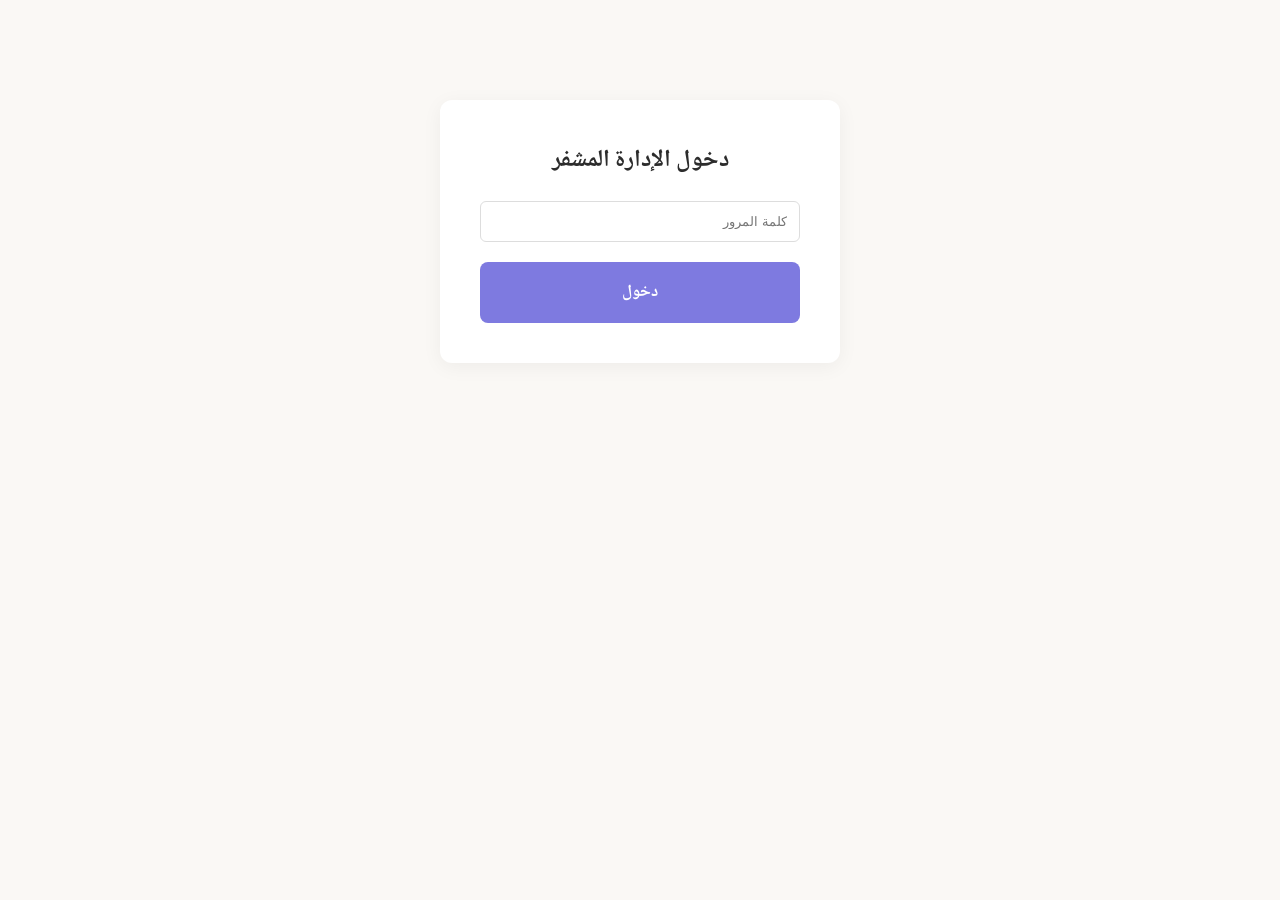
==== admin-portal.html @ 59342147 "Improve login error reporting" ====
<!DOCTYPE html>
<html lang="ar" dir="rtl">
<head>
  <meta charset="UTF-8">
  <meta name="viewport" content="width=device-width, initial-scale=1.0">
  <title>لوحة التحكم - Kiddo Boutique</title>
  <link rel="stylesheet" href="styles.css">
  <style>
    .admin-container { max-width: 1200px; margin: 40px auto; padding: 20px; background: #fff; border-radius: 12px; box-shadow: 0 4px 20px rgba(0,0,0,0.05); }
    .admin-header { display: flex; justify-content: space-between; align-items: center; margin-bottom: 20px; border-bottom: 1px solid #eae6e1; padding-bottom: 20px; }
    .admin-tabs { display: flex; gap: 10px; margin-bottom: 20px; }
    .admin-tab { padding: 10px 20px; background: #faf8f5; border: 1px solid #eae6e1; border-radius: 8px; cursor: pointer; font-weight: bold; }
    .admin-tab.active { background: #7E7AE0; color: white; border-color: #7E7AE0; }
    .admin-login { max-width: 400px; margin: 100px auto; text-align: center; padding: 40px; background: #fff; border-radius: 12px; box-shadow: 0 4px 20px rgba(0,0,0,0.05); }
    .admin-table { width: 100%; border-collapse: collapse; margin-top: 20px; }
    .admin-table th, .admin-table td { padding: 12px; text-align: right; border-bottom: 1px solid #eae6e1; }
    .admin-table th { background: #faf8f5; color: #2c2c2c; }
    .admin-btn { padding: 6px 12px; border-radius: 6px; border: none; cursor: pointer; font-family: inherit; font-size: 0.9rem; transition: opacity 0.2s; margin-left: 5px; margin-bottom: 5px; }
    .admin-btn:hover { opacity: 0.8; }
    .btn-danger { background: #ff4d4d; color: white; }
    .btn-warning { background: #f39c12; color: white; }
    .btn-success { background: #7E7AE0; color: white; }
    .btn-outline { background: transparent; border: 1px solid #7E7AE0; color: #7E7AE0; }
    
    .add-form { background: #faf8f5; padding: 20px; border-radius: 8px; margin-bottom: 30px; display: none; }
    .add-form.active { display: block; }
    .form-grid { display: grid; grid-template-columns: 1fr 1fr; gap: 15px; }
    .form-group { margin-bottom: 15px; }
    .form-group label { display: block; margin-bottom: 5px; font-weight: bold; }
    .form-group input, .form-group select, .form-group textarea { width: 100%; padding: 10px; border: 1px solid #ddd; border-radius: 6px; font-family: inherit; }
    .badge { padding: 4px 8px; border-radius: 12px; font-size: 0.8rem; }
    .badge-in { background: #e8f8f5; color: #1abc9c; }
    .badge-out { background: #fdedec; color: #e74c3c; }
    
    .view-section { display: none; }
    .view-section.active { display: block; }
    .stat-cards { display: grid; grid-template-columns: 1fr 1fr 1fr; gap: 20px; margin-bottom: 20px; }
    .stat-card { background: #faf8f5; padding: 20px; border-radius: 8px; text-align: center; border: 1px solid #eae6e1; }
    .stat-value { font-size: 2rem; font-weight: bold; color: #7E7AE0; margin-bottom: 5px; }
  </style>
</head>
<body style="background: #faf8f5;">

  <div id="login-screen" class="admin-login">
    <h2 style="margin-bottom: 20px;">دخول الإدارة المشفر</h2>
    <input type="password" id="admin-pwd" placeholder="كلمة المرور" style="width: 100%; padding: 12px; margin-bottom: 20px; border: 1px solid #ddd; border-radius: 6px;">
    <button onclick="login()" class="checkout-submit-btn">دخول</button>
  </div>

  <div id="dashboard-screen" class="admin-container" style="display: none;">
    <div class="admin-header">
      <h2>لوحة تحكم كيدو</h2>
      <div>
        <button onclick="refreshData()" class="admin-btn btn-outline">تحديث البيانات</button>
        <button onclick="logout()" class="admin-btn btn-danger">خروج</button>
      </div>
    </div>

    <div class="admin-tabs">
      <div class="admin-tab active" onclick="switchTab('products-view', this)">المنتجات</div>
      <div class="admin-tab" onclick="switchTab('orders-view', this)">الطلبات والمبيعات</div>
    </div>

    <!-- Products View -->
    <div id="products-view" class="view-section active">
      <div style="margin-bottom: 20px;">
        <button onclick="toggleAddForm()" class="admin-btn btn-success">+ إضافة منتج جديد</button>
      </div>

      <div id="add-form" class="add-form">
        <h3 style="margin-bottom: 15px;">إضافة منتج</h3>
        <form id="newProductForm" onsubmit="handleAdd(event)">
          <div class="form-grid">
            <div class="form-group"><label>اسم المنتج</label><input type="text" id="n-title" required></div>
            <div class="form-group">
              <label>القسم</label>
              <select id="n-cat" required>
                <option value="boys">ولادي</option>
                <option value="girls">بناتي</option>
                <option value="babies">رضع</option>
              </select>
            </div>
            <div class="form-group"><label>السعر (ج.م)</label><input type="text" id="n-price" placeholder="مثال: 150 أو 150,160,170" required></div>
            <div class="form-group"><label>المقاسات (مفصولة بفاصلة)</label><input type="text" id="n-sizes" placeholder="مثال: 2Y, 4Y, 6Y" required></div>
            <div class="form-group"><label>رابط الصورة الرئيسية</label><input type="url" id="n-image" required></div>
            <div class="form-group"><label>روابط صور إضافية (مفصولة بفاصلة)</label><input type="text" id="n-images"></div>
          </div>
          <div class="form-group"><label>الوصف</label><textarea id="n-desc" rows="3" required></textarea></div>
          <button type="submit" class="admin-btn btn-success" id="add-btn">حفظ المنتج</button>
        </form>
      </div>

      <div style="overflow-x: auto;">
        <table class="admin-table">
          <thead>
            <tr>
              <th>صورة</th><th>الاسم</th><th>القسم</th><th>السعر</th><th>الحالة</th><th>إجراءات</th>
            </tr>
          </thead>
          <tbody id="admin-table-body">
            <tr><td colspan="6" style="text-align:center;">جاري التحميل...</td></tr>
          </tbody>
        </table>
      </div>
    </div>

    <!-- Orders View -->
    <div id="orders-view" class="view-section">
      <div class="stat-cards">
        <div class="stat-card">
          <div class="stat-value" id="stat-orders">0</div>
          <div>إجمالي الطلبات</div>
        </div>
        <div class="stat-card">
          <div class="stat-value" id="stat-sales">0 ج.م</div>
          <div>إجمالي المبيعات المؤكدة</div>
        </div>
        <div class="stat-card">
          <div class="stat-value" id="stat-pending">0</div>
          <div>طلبات قيد الانتظار</div>
        </div>
      </div>
      
      <div style="margin-bottom: 20px;">
        <input type="text" id="order-search" placeholder="بحث باسم العميل أو رقم الهاتف..." onkeyup="filterOrders()" style="width: 100%; padding: 12px; border: 1px solid #ddd; border-radius: 8px; font-family: inherit;">
      </div>
      
      <div style="overflow-x: auto;">
        <table class="admin-table">
          <thead>
            <tr>
              <th>التاريخ</th><th>العميل</th><th>رقم الهاتف</th><th>الدفع</th><th>المنتجات</th><th>الإجمالي</th><th>حالة الطلب</th><th>إجراءات</th>
            </tr>
          </thead>
          <tbody id="orders-table-body">
            <tr><td colspan="8" style="text-align:center;">جاري التحميل...</td></tr>
          </tbody>
        </table>
      </div>
    </div>

  </div>

  <script src="api.js"></script>
  <script>
    var pwd = sessionStorage.getItem('admin_pwd');
    if (pwd) showDashboard();

    async function login() {
      var val = document.getElementById('admin-pwd').value;
      if (!val.trim()) return;
      var btn = document.querySelector('.admin-login button');
      var oldText = btn.textContent;
      btn.disabled = true; btn.textContent = 'جاري التحقق...';
      
      var res = await adminAction('get_orders', {}, val);
      if (res.success) {
        sessionStorage.setItem('admin_pwd', val); 
        pwd = val; 
        showDashboard(res.orders);
      } else {
        if (res.error === 'Unauthorized') {
          alert('كلمة المرور غير صحيحة!');
        } else {
          alert('حدث خطأ في الاتصال بقاعدة البيانات: ' + (res.error || 'غير معروف'));
        }
        btn.disabled = false; btn.textContent = oldText;
      }
    }

    function logout() { sessionStorage.removeItem('admin_pwd'); window.location.reload(); }
    function toggleAddForm() { document.getElementById('add-form').classList.toggle('active'); }
    
    function switchTab(viewId, el) {
      document.querySelectorAll('.view-section').forEach(function(s) { s.classList.remove('active'); });
      document.querySelectorAll('.admin-tab').forEach(function(t) { t.classList.remove('active'); });
      document.getElementById(viewId).classList.add('active');
      el.classList.add('active');
    }

    async function refreshData(initialOrders) {
      await Promise.all([
        loadTable(),
        loadOrders(initialOrders)
      ]);
    }

    async function showDashboard(initialOrders) {
      document.getElementById('login-screen').style.display = 'none';
      document.getElementById('dashboard-screen').style.display = 'block';
      refreshData(initialOrders);
    }

    async function loadTable() {
      var tbody = document.getElementById('admin-table-body');
      tbody.innerHTML = '<tr><td colspan="6" style="text-align:center;">جاري التحميل...</td></tr>';
      
      var products = await fetchProducts();
      tbody.innerHTML = '';
      if (products.length === 0) {
        tbody.innerHTML = '<tr><td colspan="6" style="text-align:center;">لا توجد منتجات.</td></tr>';
        return;
      }
      products.forEach(function(p) {
        var tr = document.createElement('tr');
        var isOut = p.status === 'out_of_stock';
        tr.innerHTML = 
          '<td><img src="' + p.image + '" style="width:40px; height:50px; object-fit:cover; border-radius:4px;"></td>' +
          '<td>' + p.title + '</td><td>' + p.category + '</td><td>' + p.price + '</td>' +
          '<td><span class="badge ' + (isOut ? 'badge-out' : 'badge-in') + '">' + (isOut ? 'نفذت الكمية' : 'متوفر') + '</span></td>' +
          '<td>' +
            '<button onclick="toggleStock(\'' + p.id + '\', ' + isOut + ')" class="admin-btn ' + (isOut ? 'btn-success' : 'btn-warning') + '">' + (isOut ? 'إعادة توفير' : 'إخفاء') + '</button>' +
            '<button onclick="deleteProd(\'' + p.id + '\')" class="admin-btn btn-danger">حذف</button>' +
          '</td>';
        tbody.appendChild(tr);
      });
    }

    async function loadOrders(cachedOrders) {
      var tbody = document.getElementById('orders-table-body');
      tbody.innerHTML = '<tr><td colspan="8" style="text-align:center;">جاري التحميل...</td></tr>';
      
      var rawOrders = cachedOrders;
      if (!rawOrders) {
        var res = await adminAction('get_orders', {}, pwd);
        if (!res.success) {
          if (res.error === 'Unauthorized') {
            alert('كلمة المرور غير صحيحة. يرجى تسجيل الدخول مرة أخرى.');
            logout();
            return;
          }
          tbody.innerHTML = '<tr><td colspan="8" style="text-align:center;color:red;padding:20px;">خطأ: ' + res.error + '</td></tr>';
          return;
        }
        rawOrders = res.orders || [];
      }
      tbody.innerHTML = '';
      if (rawOrders.length === 0) {
        tbody.innerHTML = '<tr><td colspan="8" style="text-align:center;">لا توجد طلبات بعد.</td></tr>';
        return;
      }

      var totalSales = 0;
      var pendingCount = 0;
      
      var ordersWithRow = rawOrders.map(function(o, idx) {
        return { rowIndex: idx + 2, item: o };
      });
      ordersWithRow.reverse();

      ordersWithRow.forEach(function(entry) {
        var o = entry.item;
        var rIndex = entry.rowIndex;

        var status = o[8] || 'Pending';
        if (status === 'Confirmed' || status === 'Paid') totalSales += Number(o[4]);
        if (status === 'Pending') pendingCount++;
        
        var badgeClass = status === 'Confirmed' ? 'badge-in' : (status === 'Cancelled' ? 'badge-out' : 'badge');
        if(status === 'Pending') badgeClass = 'badge';
        if(status === 'Paid') badgeClass = 'badge-in';
        if(status === 'Failed') badgeClass = 'badge-out';

        var rawPay = String(o[5] || '');
        var paymentMethod = '💵 نقداً عند الاستلام';
        if (rawPay.indexOf('paymob') !== -1) {
          paymentMethod = '<span style="color:#2980b9; font-weight:bold;">💳 Paymob (بطاقة بنكية)</span>';
        } else if (rawPay.indexOf('instapay') !== -1) {
          var senderPart = rawPay.replace('instapay', '').replace(/[()]/g, '').trim();
          paymentMethod = '<span style="color:#8e44ad; font-weight:bold;">⚡ إنستاباي (InstaPay)</span>' + (senderPart ? ('<br><small style="color:#555;">(المحُوِّل: ' + senderPart + ')</small>') : '');
        } else if (rawPay === 'cod') {
          paymentMethod = '💵 نقداً عند الاستلام';
        } else {
          paymentMethod = rawPay;
        }

        var phoneStr = String(o[2] || '').trim();
        if (phoneStr && !phoneStr.startsWith('0') && !phoneStr.startsWith('+')) {
          phoneStr = '0' + phoneStr;
        }

        var addressHTML = String(o[3]).replace(/(https?:\/\/[^\s]+)/g, '<a href="$1" target="_blank" style="color:#7E7AE0; text-decoration:underline; font-weight:bold;">فتح الموقع على الخريطة</a>').replace(/\n/g, '<br>');

        var tr = document.createElement('tr');
        tr.innerHTML = 
          '<td>' + new Date(o[0]).toLocaleDateString('ar-EG', { month:'short', day:'numeric', hour:'2-digit', minute:'2-digit' }) + '</td>' +
          '<td><strong>' + o[1] + '</strong><br><small>' + addressHTML + '</small></td>' +
          '<td dir="ltr" style="font-weight:600;">' + phoneStr + '</td>' +
          '<td>' + paymentMethod + '</td>' +
          '<td><pre style="font-family:inherit; margin:0; font-size:0.85rem; white-space:pre-wrap;">' + o[6] + '</pre></td>' +
          '<td><strong>' + o[4] + ' ج.م</strong></td>' +
          '<td><span class="badge ' + badgeClass + '">' + status + '</span></td>' +
          '<td>' +
            '<button onclick="updateOrder(' + rIndex + ', \'Confirmed\')" class="admin-btn btn-success">تأكيد</button>' +
            '<button onclick="updateOrder(' + rIndex + ', \'Cancelled\')" class="admin-btn btn-warning">إلغاء</button>' +
            '<button onclick="deleteOrder(' + rIndex + ')" class="admin-btn btn-danger">حذف</button>' +
          '</td>';
        tbody.appendChild(tr);
      });
      
      document.getElementById('stat-orders').textContent = rawOrders.length;
      document.getElementById('stat-sales').textContent = totalSales + ' ج.م';
      document.getElementById('stat-pending').textContent = pendingCount;
    }

    async function handleAdd(e) {
      e.preventDefault();
      var btn = document.getElementById('add-btn');
      btn.disabled = true; btn.textContent = 'جاري الحفظ...';

      var newProd = {
        title: document.getElementById('n-title').value,
        category: document.getElementById('n-cat').value,
        price: document.getElementById('n-price').value,
        sizes: document.getElementById('n-sizes').value,
        image: document.getElementById('n-image').value,
        images: document.getElementById('n-images').value,
        description: document.getElementById('n-desc').value,
      };

      var res = await adminAction('add_product', newProd, pwd);
      if (res.success) {
        document.getElementById('newProductForm').reset();
        toggleAddForm(); loadTable();
      } else {
        alert('خطأ: ' + (res.error || 'تأكد من صحة كلمة المرور'));
        if (res.error === 'Unauthorized') logout();
      }
      btn.disabled = false; btn.textContent = 'حفظ المنتج';
    }

    async function toggleStock(id, currentlyOut) {
      if(!confirm('هل أنت متأكد من تغيير حالة المنتج؟')) return;
      var newStatus = currentlyOut ? 'in_stock' : 'out_of_stock';
      var res = await adminAction('toggle_stock', { id: id, status: newStatus }, pwd);
      if (res.success) {
        await loadTable();
      } else {
        alert('خطأ: ' + (res.error === 'Unauthorized' ? 'كلمة المرور غير صحيحة. يرجى تسجيل الخروج وكتابة كلمة المرور مجدداً.' : (res.error || 'حدث خطأ')));
        if (res.error === 'Unauthorized') logout();
      }
    }

    async function deleteProd(id) {
      if(!confirm('هل أنت متأكد من حذف المنتج نهائياً؟')) return;
      var res = await adminAction('delete_product', { id: id }, pwd);
      if (res.success) { loadTable(); } else { alert('خطأ: ' + (res.error || 'غير مصرح')); }
    }
    
    async function updateOrder(rowIndex, newStatus) {
      if(!confirm('هل أنت متأكد من تغيير حالة الطلب إلى ' + newStatus + '؟')) return;
      var res = await adminAction('update_order', { rowIndex: rowIndex, status: newStatus }, pwd);
      if (res.success) { loadOrders(); } else { alert('خطأ: ' + (res.error || 'غير مصرح')); }
    }

    async function deleteOrder(rowIndex) {
      if(!confirm('هل أنت متأكد من حذف الطلب نهائياً؟')) return;
      var res = await adminAction('delete_order', { rowIndex: rowIndex }, pwd);
      if (res.success) { loadOrders(); } else { alert('خطأ: ' + (res.error || 'غير مصرح')); }
    }

    function filterOrders() {
      var filter = document.getElementById('order-search').value.toLowerCase();
      var rows = document.getElementById('orders-table-body').getElementsByTagName('tr');
      for (var i = 0; i < rows.length; i++) {
        var nameCol = rows[i].getElementsByTagName('td')[1];
        var phoneCol = rows[i].getElementsByTagName('td')[2];
        if (nameCol || phoneCol) {
          var textValue = (nameCol.textContent || nameCol.innerText) + " " + (phoneCol.textContent || phoneCol.innerText);
          if (textValue.toLowerCase().indexOf(filter) > -1) {
            rows[i].style.display = "";
          } else {
            rows[i].style.display = "none";
          }
        }
      }
    }
  </script>
</body>
</html>
---- styles.css ----
@import url('https://fonts.googleapis.com/css2?family=Noto+Kufi+Arabic:wght@400;500;600;700;800&family=Noto+Naskh+Arabic:wght@400;500;600;700&display=swap');

* {
  margin: 0;
  padding: 0;
  box-sizing: border-box;
}

html {
  scroll-behavior: smooth;
  overflow-x: hidden;
}

body {
  font-family: 'Noto Naskh Arabic', serif;
  background: #faf8f5;
  color: #2c2c2c;
  direction: rtl;
  -webkit-font-smoothing: antialiased;
  overflow-x: hidden;
}

a {
  color: inherit;
  text-decoration: none;
}

img {
  display: block;
  width: 100%;
}

.wrap {
  max-width: 1100px;
  margin: 0 auto;
  padding: 0 24px;
}

nav {
  padding: 20px 0;
  border-bottom: 1px solid #eae6e1;
  position: sticky;
  top: 0;
  background: rgba(250, 248, 245, 0.92);
  backdrop-filter: blur(12px);
  -webkit-backdrop-filter: blur(12px);
  z-index: 100;
}

nav .wrap {
  display: flex;
  align-items: center;
  justify-content: space-between;
}

.logo {
  font-family: 'Noto Kufi Arabic', sans-serif;
  font-size: 1.3rem;
  font-weight: 800;
}

.nav-right {
  display: flex;
  align-items: center;
  gap: 28px;
}

.nav-right a {
  font-size: 0.9rem;
  color: #6b6b6b;
  transition: color 0.2s;
}

.nav-right a:hover {
  color: #2c2c2c;
}

.nav-right .shop-link {
  background: #2c2c2c;
  color: #faf8f5;
  padding: 10px 22px;
  border-radius: 8px;
  font-weight: 500;
  font-size: 0.85rem;
  transition: transform 0.25s ease, opacity 0.2s;
}

.nav-right .shop-link:hover {
  opacity: 0.85;
  transform: scale(1.04);
}

.burger {
  display: none;
  background: none;
  border: none;
  cursor: pointer;
  padding: 4px;
}

.burger svg {
  width: 24px;
  height: 24px;
  stroke: #2c2c2c;
}

.hero {
  padding: 80px 0 60px;
}

.hero .wrap {
  display: grid;
  grid-template-columns: 1fr 1fr;
  gap: 60px;
  align-items: center;
}

.hero-text h1 {
  font-family: 'Noto Kufi Arabic', sans-serif;
  font-size: 2.8rem;
  font-weight: 800;
  line-height: 1.4;
  margin-bottom: 20px;
}

.hero-text h1 span {
  color: #7E7AE0;
}

.hero-text p {
  font-size: 1.05rem;
  color: #7a7a7a;
  line-height: 1.9;
  max-width: 420px;
  margin-bottom: 32px;
}

.hero-text .cta {
  display: inline-block;
  background: #7E7AE0;
  color: white;
  padding: 14px 32px;
  border-radius: 8px;
  font-weight: 600;
  font-size: 0.95rem;
  transition: background 0.2s, transform 0.25s ease;
}

.hero-text .cta:hover {
  background: #6C68CC;
  transform: translateY(-2px);
}

.hero-img-wrap {
  position: relative;
  border-radius: 16px;
  overflow: hidden;
  aspect-ratio: 4/3;
}

.hero-img-wrap img {
  width: 100%;
  height: 100%;
  object-fit: cover;
  transition: transform 0.6s ease;
}

.hero-img-wrap:hover img {
  transform: scale(1.03);
}

.hero-img-wrap .float-tag {
  position: absolute;
  bottom: 20px;
  right: 20px;
  background: rgba(255,255,255,0.93);
  backdrop-filter: blur(6px);
  padding: 10px 18px;
  border-radius: 8px;
  font-size: 0.82rem;
  font-weight: 600;
  color: #2c2c2c;
  transform: translateY(60px);
  opacity: 0;
  transition: all 0.5s cubic-bezier(0.22, 1, 0.36, 1);
}

.hero-img-wrap:hover .float-tag {
  transform: translateY(0);
  opacity: 1;
}

.marquee-bar {
  border-top: 1px solid #eae6e1;
  border-bottom: 1px solid #eae6e1;
  padding: 14px 0;
  overflow: hidden;
  white-space: nowrap;
}

.marquee-track {
  display: flex;
  gap: 48px;
  animation: scroll 30s linear infinite;
  width: max-content;
}

.marquee-track span {
  font-family: 'Noto Kufi Arabic', sans-serif;
  font-size: 0.78rem;
  letter-spacing: 1px;
  color: #b0a89e;
  font-weight: 500;
  flex-shrink: 0;
}

@keyframes scroll {
  0% { transform: translateX(0); }
  100% { transform: translateX(50%); }
}

.lookbook {
  padding: 80px 0;
}

.lookbook-header {
  margin-bottom: 40px;
}

.lookbook-header h2 {
  font-family: 'Noto Kufi Arabic', sans-serif;
  font-size: 1.8rem;
  font-weight: 700;
  margin-bottom: 8px;
}

.lookbook-header p {
  color: #7a7a7a;
  font-size: 0.95rem;
}

.grid {
  display: grid;
  grid-template-columns: repeat(3, 1fr);
  gap: 20px;
}

.grid-item {
  position: relative;
  border-radius: 12px;
  overflow: hidden;
  cursor: pointer;
  display: block;
}

.grid-item img {
  width: 100%;
  aspect-ratio: 3/4;
  object-fit: cover;
  transition: transform 0.5s ease, filter 0.4s ease;
}

.grid-item:hover img {
  transform: scale(1.05);
}

.grid-item .label {
  position: absolute;
  bottom: 16px;
  right: 16px;
  background: rgba(255, 255, 255, 0.92);
  padding: 8px 16px;
  border-radius: 6px;
  font-size: 0.84rem;
  font-weight: 600;
  backdrop-filter: blur(4px);
  transition: transform 0.3s ease;
}

.grid-item:hover .label {
  transform: translateY(-4px);
}

.grid-item .hover-text {
  position: absolute;
  inset: 0;
  display: flex;
  align-items: center;
  justify-content: center;
  background: rgba(44, 44, 44, 0.35);
  opacity: 0;
  transition: opacity 0.35s ease;
  pointer-events: none;
}

.grid-item:hover .hover-text {
  opacity: 1;
}

.grid-item .hover-text span {
  color: white;
  font-size: 0.95rem;
  font-weight: 600;
  padding: 10px 24px;
  border: 1.5px solid rgba(255,255,255,0.7);
  border-radius: 8px;
  backdrop-filter: blur(2px);
}

.grid-item .price-tag {
  position: absolute;
  top: 16px;
  left: 16px;
  background: #2c2c2c;
  color: white;
  padding: 6px 14px;
  border-radius: 6px;
  font-family: 'Noto Kufi Arabic', sans-serif;
  font-size: 0.78rem;
  font-weight: 600;
}

.why-section {
  padding: 80px 0;
  background: #f0eef8;
}

.why-section .wrap {
  display: grid;
  grid-template-columns: 340px 1fr;
  gap: 60px;
  align-items: start;
}

.why-intro h2 {
  font-family: 'Noto Kufi Arabic', sans-serif;
  font-size: 1.8rem;
  font-weight: 700;
  line-height: 1.5;
  margin-bottom: 14px;
}

.why-intro p {
  font-size: 0.95rem;
  color: #7a7a7a;
  line-height: 1.85;
}

.why-cards {
  display: flex;
  flex-direction: column;
  gap: 16px;
}

.why-card {
  background: white;
  border-radius: 14px;
  padding: 28px 30px;
  display: flex;
  gap: 20px;
  align-items: flex-start;
  transition: transform 0.3s ease, box-shadow 0.3s ease;
  cursor: default;
}

.why-card:hover {
  transform: translateY(-3px);
  box-shadow: 0 10px 30px rgba(0,0,0,0.06);
}

.why-card .why-num {
  font-family: 'Noto Kufi Arabic', sans-serif;
  font-size: 2.2rem;
  font-weight: 800;
  color: #ccc9f0;
  line-height: 1;
  flex-shrink: 0;
  min-width: 40px;
}

.why-card h3 {
  font-family: 'Noto Kufi Arabic', sans-serif;
  font-size: 0.95rem;
  font-weight: 700;
  margin-bottom: 6px;
  line-height: 1.6;
}

.why-card p {
  font-size: 0.88rem;
  color: #7a7a7a;
  line-height: 1.8;
}

.bottom-cta {
  padding: 80px 0;
  text-align: center;
  background: #2c2c2c;
  color: #faf8f5;
}

.bottom-cta h2 {
  font-family: 'Noto Kufi Arabic', sans-serif;
  font-size: 2.2rem;
  font-weight: 700;
  margin-bottom: 12px;
}

.bottom-cta p {
  color: #a0a0a0;
  margin-bottom: 32px;
  font-size: 1rem;
  line-height: 1.8;
}

.bottom-cta .cta {
  display: inline-block;
  background: #7E7AE0;
  color: white;
  padding: 14px 36px;
  border-radius: 8px;
  font-weight: 600;
  font-size: 0.95rem;
  transition: background 0.2s, transform 0.25s ease;
}

.bottom-cta .cta:hover {
  background: #6C68CC;
  transform: scale(1.05);
}

.back-to-top {
  position: fixed;
  bottom: 28px;
  left: 28px;
  width: 44px;
  height: 44px;
  border-radius: 50%;
  background: #2c2c2c;
  color: white;
  border: none;
  cursor: pointer;
  display: flex;
  align-items: center;
  justify-content: center;
  opacity: 0;
  transform: translateY(20px);
  transition: opacity 0.35s ease, transform 0.35s ease, background 0.2s;
  z-index: 90;
  pointer-events: none;
}

.back-to-top.show {
  opacity: 1;
  transform: translateY(0);
  pointer-events: all;
}

.back-to-top:hover {
  background: #7E7AE0;
}

.back-to-top svg {
  width: 18px;
  height: 18px;
}

/* --- E-commerce Shared --- */

.cart-count {
  background: #7E7AE0;
  color: white;
  font-size: 0.7rem;
  padding: 2px 7px;
  border-radius: 10px;
  margin-right: 4px;
  vertical-align: middle;
  font-family: 'Noto Kufi Arabic', sans-serif;
  font-weight: 700;
}

.page-header {
  padding: 48px 0 40px;
}

.page-header h1 {
  font-family: 'Noto Kufi Arabic', sans-serif;
  font-size: 2rem;
  font-weight: 700;
  margin-bottom: 10px;
}

.breadcrumb {
  font-size: 0.85rem;
  color: #a0a0a0;
}

.breadcrumb a {
  color: #7a7a7a;
  transition: color 0.2s;
}

.breadcrumb a:hover {
  color: #7E7AE0;
}

.breadcrumb span {
  margin: 0 6px;
  color: #ccc;
}

/* --- Shop Page --- */

.shop-page {
  padding-bottom: 60px;
  min-height: 60vh;
}

.shop-filters {
  display: flex;
  gap: 10px;
  flex-wrap: wrap;
  margin-bottom: 36px;
}

.filter-btn {
  padding: 9px 20px;
  border: 1px solid #eae6e1;
  border-radius: 24px;
  font-size: 0.88rem;
  color: #7a7a7a;
  background: white;
  transition: all 0.2s;
  font-family: inherit;
}

.filter-btn:hover {
  border-color: #7E7AE0;
  color: #7E7AE0;
}

.filter-btn.active {
  background: #2c2c2c;
  color: white;
  border-color: #2c2c2c;
}

.shop-grid {
  display: grid;
  grid-template-columns: repeat(3, 1fr);
  gap: 24px;
}

.product-card {
  display: block;
  transition: transform 0.3s ease;
}

.product-card:hover {
  transform: translateY(-4px);
}

.product-card-img {
  width: 100%;
  aspect-ratio: 3/4;
  object-fit: cover;
  border-radius: 10px;
  display: block;
}

.product-card-info {
  padding: 14px 4px 0;
}

.product-card-title {
  font-family: 'Noto Kufi Arabic', sans-serif;
  font-size: 0.95rem;
  font-weight: 600;
  margin-bottom: 6px;
  line-height: 1.5;
}

.product-card-price {
  font-size: 0.92rem;
  color: #7E7AE0;
  font-weight: 700;
  font-family: 'Noto Kufi Arabic', sans-serif;
}

/* --- Loading Spinner & Skeletons --- */
.loading-container {
  grid-column: 1 / -1;
  display: flex;
  flex-direction: column;
  align-items: center;
  justify-content: center;
  padding: 60px 20px;
  text-align: center;
}

.spinner {
  width: 44px;
  height: 44px;
  border: 4px solid #eae6e1;
  border-top-color: #7E7AE0;
  border-radius: 50%;
  animation: spin 0.8s linear infinite;
  margin-bottom: 16px;
}

@keyframes spin {
  to { transform: rotate(360deg); }
}

.loading-text {
  font-family: 'Noto Kufi Arabic', sans-serif;
  font-size: 0.95rem;
  color: #7a7a7a;
  font-weight: 600;
}

.skeleton-card {
  border-radius: 10px;
  overflow: hidden;
}

.skeleton-img {
  width: 100%;
  aspect-ratio: 3/4;
  border-radius: 10px;
  background: linear-gradient(90deg, #f0ede8 25%, #f8f6f2 50%, #f0ede8 75%);
  background-size: 200% 100%;
  animation: shimmer 1.5s infinite;
}

.skeleton-text {
  height: 16px;
  margin-top: 12px;
  border-radius: 4px;
  background: linear-gradient(90deg, #f0ede8 25%, #f8f6f2 50%, #f0ede8 75%);
  background-size: 200% 100%;
  animation: shimmer 1.5s infinite;
  width: 70%;
}

.skeleton-price {
  height: 14px;
  margin-top: 8px;
  border-radius: 4px;
  background: linear-gradient(90deg, #f0ede8 25%, #f8f6f2 50%, #f0ede8 75%);
  background-size: 200% 100%;
  animation: shimmer 1.5s infinite;
  width: 40%;
}

@keyframes shimmer {
  0% { background-position: 200% 0; }
  100% { background-position: -200% 0; }
}

/* --- Product Detail Page --- */

.product-page {
  padding: 0 0 60px;
  min-height: 60vh;
}

.product-detail {
  display: grid;
  grid-template-columns: 1fr 1fr;
  gap: 48px;
  align-items: start;
}

.product-detail-img {
  width: 100%;
  aspect-ratio: 3/4;
  object-fit: cover;
  border-radius: 12px;
  display: block;
}

.product-detail-info {
  padding-top: 8px;
}

.product-detail-info h1 {
  font-family: 'Noto Kufi Arabic', sans-serif;
  font-size: 1.8rem;
  font-weight: 700;
  margin-bottom: 12px;
  line-height: 1.5;
}

.product-detail-price {
  font-size: 1.5rem;
  color: #7E7AE0;
  font-weight: 700;
  font-family: 'Noto Kufi Arabic', sans-serif;
  margin-bottom: 20px;
}

.product-detail-desc {
  font-size: 1rem;
  color: #666;
  line-height: 1.9;
  margin-bottom: 28px;
}

.product-detail-divider {
  border: 0;
  border-top: 1px solid #eae6e1;
  margin: 0 0 24px;
}

.product-size-label {
  display: block;
  font-weight: 600;
  margin-bottom: 10px;
  font-size: 0.95rem;
}

.product-size-select {
  width: 100%;
  padding: 12px 16px;
  border-radius: 8px;
  border: 1px solid #ddd;
  font-family: inherit;
  font-size: 0.95rem;
  background: white;
  margin-bottom: 20px;
  appearance: auto;
}

.product-add-btn {
  display: block;
  width: 100%;
  background: #2c2c2c;
  color: white;
  padding: 15px;
  border-radius: 8px;
  font-weight: 600;
  font-size: 1rem;
  font-family: inherit;
  border: none;
  cursor: pointer;
  transition: background 0.2s;
  margin-bottom: 12px;
  text-align: center;
}

.product-add-btn:hover {
  background: #444;
}

.product-buy-link {
  display: block;
  width: 100%;
  text-align: center;
  padding: 14px;
  border-radius: 8px;
  background: #f0eef8;
  color: #7E7AE0;
  font-weight: 600;
  font-size: 0.95rem;
  transition: background 0.2s;
}

.product-buy-link:hover {
  background: #e4e0f4;
}

.product-stock {
  color: #2e8b57;
  font-weight: 600;
  font-size: 0.88rem;
  margin-bottom: 20px;
}

/* --- Cart Page --- */

.cart-page {
  padding: 0 0 60px;
  min-height: 60vh;
}

.cart-layout {
  display: grid;
  grid-template-columns: 1.6fr 1fr;
  gap: 48px;
  align-items: start;
}

.cart-item-row {
  display: flex;
  gap: 20px;
  padding: 24px 0;
  border-bottom: 1px solid #eae6e1;
  align-items: flex-start;
}

.cart-item-row:first-child {
  padding-top: 0;
}

.cart-item-img {
  width: 90px;
  height: 120px;
  object-fit: cover;
  border-radius: 8px;
  flex-shrink: 0;
}

.cart-item-details {
  flex-grow: 1;
}

.cart-item-title {
  font-family: 'Noto Kufi Arabic', sans-serif;
  font-weight: 600;
  font-size: 1rem;
  margin-bottom: 6px;
  display: block;
  line-height: 1.5;
}

.cart-item-meta {
  color: #a0a0a0;
  font-size: 0.85rem;
  margin-bottom: 8px;
}

.cart-item-price {
  font-weight: 700;
  font-size: 0.95rem;
}

.cart-item-actions {
  display: flex;
  flex-direction: column;
  align-items: flex-end;
  gap: 10px;
  flex-shrink: 0;
}

.cart-qty-input {
  width: 56px;
  padding: 8px;
  border: 1px solid #ddd;
  border-radius: 6px;
  text-align: center;
  font-family: inherit;
  font-size: 0.9rem;
}

.cart-remove-btn {
  background: none;
  border: none;
  color: #c44;
  cursor: pointer;
  font-size: 0.82rem;
  font-family: inherit;
  padding: 0;
}

.cart-remove-btn:hover {
  text-decoration: underline;
}

.cart-sidebar {
  background: white;
  border: 1px solid #eae6e1;
  border-radius: 12px;
  padding: 28px;
  position: sticky;
  top: 100px;
}

.cart-sidebar-title {
  font-family: 'Noto Kufi Arabic', sans-serif;
  font-size: 1.1rem;
  font-weight: 700;
  margin-bottom: 24px;
}

.cart-sidebar-line {
  display: flex;
  justify-content: space-between;
  margin-bottom: 14px;
  font-size: 0.92rem;
}

.cart-sidebar-line-label {
  color: #7a7a7a;
}

.cart-sidebar-line-value {
  font-weight: 600;
}

.cart-sidebar-divider {
  border: 0;
  border-top: 1px solid #eae6e1;
  margin: 20px 0;
}

.cart-sidebar-total {
  display: flex;
  justify-content: space-between;
  font-size: 1.1rem;
  font-weight: 700;
  margin-bottom: 24px;
}

.cart-sidebar-total-value {
  color: #7E7AE0;
}

.cart-sidebar-btn {
  display: block;
  width: 100%;
  text-align: center;
  background: #2c2c2c;
  color: white;
  padding: 15px;
  border-radius: 8px;
  font-weight: 600;
  font-size: 0.95rem;
  font-family: inherit;
  transition: background 0.2s;
}

.cart-sidebar-btn:hover {
  background: #444;
}

.cart-empty {
  text-align: center;
  padding: 60px 20px;
  grid-column: 1 / -1;
}

.cart-empty-msg {
  color: #a0a0a0;
  margin-bottom: 24px;
  font-size: 1rem;
}

.cart-empty-link {
  display: inline-block;
  background: #2c2c2c;
  color: white;
  padding: 14px 32px;
  border-radius: 8px;
  font-weight: 600;
  font-size: 0.95rem;
  transition: background 0.2s;
}

.cart-empty-link:hover {
  background: #444;
}

/* --- Checkout Page --- */

.checkout-page {
  padding: 0 0 60px;
  min-height: 60vh;
}

.checkout-layout {
  display: grid;
  grid-template-columns: 1.4fr 1fr;
  gap: 48px;
  align-items: start;
}

.checkout-form-title {
  font-family: 'Noto Kufi Arabic', sans-serif;
  font-size: 1.1rem;
  font-weight: 700;
  margin-bottom: 20px;
}

.checkout-field {
  margin-bottom: 18px;
}

.checkout-label {
  display: block;
  margin-bottom: 8px;
  font-size: 0.92rem;
  font-weight: 500;
  color: #555;
}

.checkout-input {
  width: 100%;
  padding: 13px 16px;
  border-radius: 8px;
  border: 1px solid #ddd;
  font-family: inherit;
  font-size: 0.95rem;
  background: white;
  transition: border-color 0.2s;
}

.checkout-input:focus {
  outline: none;
  border-color: #7E7AE0;
}

.checkout-textarea {
  width: 100%;
  padding: 13px 16px;
  border-radius: 8px;
  border: 1px solid #ddd;
  font-family: inherit;
  font-size: 0.95rem;
  background: white;
  resize: vertical;
  min-height: 80px;
  transition: border-color 0.2s;
}

.checkout-textarea:focus {
  outline: none;
  border-color: #7E7AE0;
}

.checkout-payment {
  margin-top: 32px;
  margin-bottom: 24px;
}

.checkout-payment-title {
  font-family: 'Noto Kufi Arabic', sans-serif;
  font-size: 1.1rem;
  font-weight: 700;
  margin-bottom: 14px;
}

.checkout-payment-option {
  padding: 16px;
  border: 2px solid #7E7AE0;
  border-radius: 10px;
  background: #f8f7fd;
  display: flex;
  align-items: center;
  gap: 10px;
  font-weight: 600;
  font-size: 0.95rem;
}

.checkout-payment-option input[type="radio"] {
  width: 18px;
  height: 18px;
  accent-color: #7E7AE0;
}

.checkout-submit-btn {
  display: block;
  width: 100%;
  background: #7E7AE0;
  color: white;
  padding: 16px;
  border-radius: 8px;
  font-weight: 700;
  font-size: 1.05rem;
  font-family: inherit;
  border: none;
  cursor: pointer;
  transition: background 0.2s;
}

.checkout-submit-btn:hover {
  background: #6C68CC;
}

.checkout-submit-btn:disabled {
  opacity: 0.6;
  cursor: not-allowed;
}

.checkout-sidebar {
  background: white;
  border: 1px solid #eae6e1;
  border-radius: 12px;
  padding: 28px;
  position: sticky;
  top: 100px;
}

.checkout-sidebar-title {
  font-family: 'Noto Kufi Arabic', sans-serif;
  font-size: 1.1rem;
  font-weight: 700;
  margin-bottom: 20px;
}

.checkout-sidebar-item {
  display: flex;
  justify-content: space-between;
  margin-bottom: 10px;
  font-size: 0.88rem;
  gap: 12px;
}

.checkout-sidebar-item-name {
  color: #555;
  flex: 1;
}

.checkout-sidebar-item-price {
  font-weight: 600;
  white-space: nowrap;
}

.checkout-sidebar-divider {
  border: 0;
  border-top: 1px solid #eae6e1;
  margin: 18px 0;
}

.checkout-sidebar-line {
  display: flex;
  justify-content: space-between;
  margin-bottom: 12px;
  font-size: 0.92rem;
}

.checkout-sidebar-line-label {
  color: #7a7a7a;
}

.checkout-sidebar-line-value {
  font-weight: 600;
}

.checkout-sidebar-total {
  display: flex;
  justify-content: space-between;
  font-size: 1.15rem;
  font-weight: 700;
  color: #7E7AE0;
  margin-top: 8px;
}

.checkout-success {
  text-align: center;
  padding: 60px 20px;
  background: #f8f7fd;
  border-radius: 14px;
  grid-column: 1 / -1;
}

.checkout-success-icon {
  font-size: 3rem;
  margin-bottom: 16px;
}

.checkout-success-title {
  font-family: 'Noto Kufi Arabic', sans-serif;
  font-size: 1.5rem;
  font-weight: 700;
  color: #2c2c2c;
  margin-bottom: 12px;
}

.checkout-success-msg {
  color: #666;
  margin-bottom: 28px;
  font-size: 1rem;
}

.checkout-success-link {
  display: inline-block;
  background: #7E7AE0;
  color: white;
  padding: 14px 32px;
  border-radius: 8px;
  font-weight: 600;
  font-size: 0.95rem;
  transition: background 0.2s;
}

.checkout-success-link:hover {
  background: #6C68CC;
}

/* Toast */
#cart-toast {
  position: fixed;
  bottom: -50px;
  left: 50%;
  transform: translateX(-50%);
  background: #2c2c2c;
  color: white;
  padding: 12px 28px;
  border-radius: 24px;
  font-size: 0.88rem;
  opacity: 0;
  transition: all 0.35s ease;
  z-index: 9999;
  pointer-events: none;
  white-space: nowrap;
}

#cart-toast.show {
  bottom: 30px;
  opacity: 1;
}

footer {
  padding: 32px 0;
  border-top: 1px solid #eae6e1;
}

footer .wrap {
  display: flex;
  align-items: center;
  justify-content: space-between;
}

footer .foot-left {
  font-size: 0.82rem;
  color: #a0a0a0;
}

footer .foot-right a {
  font-size: 0.82rem;
  color: #7a7a7a;
  margin-right: 20px;
  transition: color 0.2s;
}

footer .foot-right a:hover {
  color: #2c2c2c;
}

.reveal {
  opacity: 0;
  transform: translateY(24px);
  transition: opacity 0.7s ease, transform 0.7s ease;
}

.reveal.visible {
  opacity: 1;
  transform: translateY(0);
}

@media (max-width: 1024px) {
  .hero .wrap {
    grid-template-columns: 1fr;
    gap: 40px;
    text-align: center;
  }
  .hero-text p {
    margin: 0 auto 32px;
  }
  .hero-text h1 {
    font-size: 2.5rem;
  }
  .hero-img-wrap {
    max-width: 600px;
    margin: 0 auto;
  }
  .why-section .wrap {
    grid-template-columns: 1fr;
    gap: 40px;
  }
  .why-intro {
    text-align: center;
  }
  .why-cards {
    display: grid;
    grid-template-columns: 1fr 1fr;
    gap: 24px;
  }
  .shop-grid {
    grid-template-columns: repeat(2, 1fr);
  }
  .product-detail {
    gap: 36px;
  }
  .cart-layout {
    grid-template-columns: 1fr;
  }
  .cart-sidebar {
    position: static;
  }
  .checkout-layout {
    grid-template-columns: 1fr;
    gap: 36px;
  }
  .checkout-sidebar {
    position: static;
  }
}

@media (max-width: 768px) {
  .product-detail {
    grid-template-columns: 1fr;
  }
  .product-detail-img {
    max-width: 320px;
    margin: 0 auto;
  }
  .shop-grid {
    grid-template-columns: repeat(2, 1fr);
    gap: 12px;
    margin: 0;
    max-width: 100%;
  }

  .hero {
    padding: 40px 0;
  }
  .lookbook, .why-section, .bottom-cta {
    padding: 60px 0;
  }

  .nav-right {
    position: fixed;
    top: 0;
    left: -100%;
    right: auto;
    width: 280px;
    height: 100dvh;
    background: #faf8f5;
    flex-direction: column;
    align-items: stretch;
    padding: 80px 24px 32px;
    gap: 8px;
    z-index: 100;
    border-right: 1px solid #eae6e1;
    border-left: none;
    transition: left 0.35s ease;
  }

  .nav-right.open {
    left: 0;
  }

  .nav-right a {
    font-size: 1.1rem;
    padding: 16px 8px;
    width: 100%;
    border-bottom: 1px solid #eae6e1;
    text-align: right;
  }

  .nav-right .shop-link {
    margin-top: 16px;
    text-align: center;
    border-bottom: none;
    padding: 14px;
  }

  .burger {
    display: block;
    z-index: 101;
    position: relative;
  }

  .overlay {
    display: none;
    position: fixed;
    inset: 0;
    background: rgba(0,0,0,0.4);
    z-index: 99;
  }

  .overlay.show {
    display: block;
  }

  .grid {
    grid-template-columns: repeat(2, 1fr);
    gap: 12px;
    margin: 0;
    max-width: 100%;
  }

  .why-cards {
    grid-template-columns: 1fr;
  }

  .why-card {
    flex-direction: column;
    align-items: center;
    text-align: center;
    gap: 16px;
    padding: 32px 24px;
  }

  footer .wrap {
    flex-direction: column;
    gap: 16px;
    text-align: center;
  }

  .bottom-cta h2 {
    font-size: 1.8rem;
  }

  .back-to-top {
    bottom: 20px;
    left: 20px;
  }
}

@media (max-width: 480px) {
  .hero-text h1 {
    font-size: 2.1rem;
  }
  .hero-text p {
    font-size: 1rem;
  }
  .lookbook-header h2 {
    font-size: 1.6rem;
  }
  .why-intro h2 {
    font-size: 1.6rem;
  }
  .bottom-cta h2 {
    font-size: 1.6rem;
  }
  .page-header h1 {
    font-size: 1.6rem;
  }
}
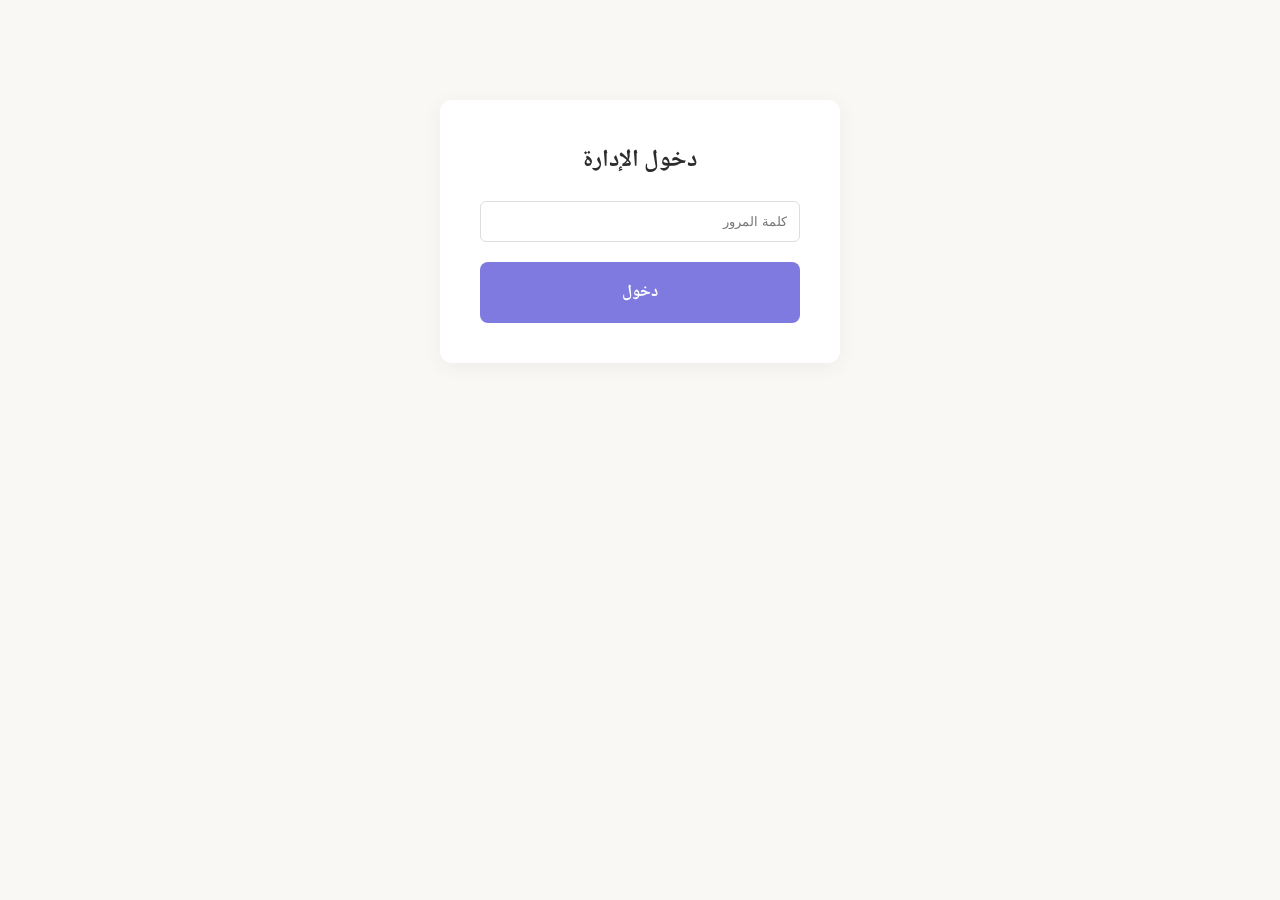
==== commit 807e8b6b: "Add order email notification, image upload in admin, rename sizes to details, remove emojis" ====
--- a/admin-portal.html
+++ b/admin-portal.html
@@ -5,6 +5,8 @@
   <meta name="viewport" content="width=device-width, initial-scale=1.0">
   <title>لوحة التحكم - Kiddo Boutique</title>
   <link rel="stylesheet" href="styles.css">
+  <script src="https://cdn.jsdelivr.net/npm/@supabase/supabase-js@2"></script>
+  <script src="supabase-client.js"></script>
   <style>
     .admin-container { max-width: 1200px; margin: 40px auto; padding: 20px; background: #fff; border-radius: 12px; box-shadow: 0 4px 20px rgba(0,0,0,0.05); }
     .admin-header { display: flex; justify-content: space-between; align-items: center; margin-bottom: 20px; border-bottom: 1px solid #eae6e1; padding-bottom: 20px; }
@@ -22,27 +24,72 @@
     .btn-success { background: #7E7AE0; color: white; }
     .btn-outline { background: transparent; border: 1px solid #7E7AE0; color: #7E7AE0; }
     
-    .add-form { background: #faf8f5; padding: 20px; border-radius: 8px; margin-bottom: 30px; display: none; }
+    .add-form { background: #faf8f5; padding: 24px; border-radius: 12px; margin-bottom: 30px; display: none; border: 1px solid #eae6e1; }
     .add-form.active { display: block; }
-    .form-grid { display: grid; grid-template-columns: 1fr 1fr; gap: 15px; }
+    .form-grid { display: grid; grid-template-columns: 1fr 1fr; gap: 18px; }
     .form-group { margin-bottom: 15px; }
-    .form-group label { display: block; margin-bottom: 5px; font-weight: bold; }
-    .form-group input, .form-group select, .form-group textarea { width: 100%; padding: 10px; border: 1px solid #ddd; border-radius: 6px; font-family: inherit; }
-    .badge { padding: 4px 8px; border-radius: 12px; font-size: 0.8rem; }
+    .form-group label { display: block; margin-bottom: 6px; font-weight: bold; font-size: 0.92rem; }
+    .form-group input, .form-group select, .form-group textarea { width: 100%; padding: 11px; border: 1px solid #ddd; border-radius: 8px; font-family: inherit; font-size: 0.95rem; }
+    .badge { padding: 4px 8px; border-radius: 12px; font-size: 0.8rem; font-weight: 600; }
     .badge-in { background: #e8f8f5; color: #1abc9c; }
     .badge-out { background: #fdedec; color: #e74c3c; }
     
+    .upload-zone {
+      border: 2px dashed #7E7AE0;
+      background: #ffffff;
+      border-radius: 8px;
+      padding: 16px;
+      text-align: center;
+      cursor: pointer;
+      transition: background 0.2s;
+    }
+    .upload-zone:hover { background: #f4f3fb; }
+    .preview-thumb-wrap {
+      display: inline-flex;
+      position: relative;
+      margin: 6px;
+    }
+    .preview-thumb {
+      width: 75px;
+      height: 90px;
+      object-fit: cover;
+      border-radius: 6px;
+      border: 1px solid #ddd;
+    }
+    .preview-remove-btn {
+      position: absolute;
+      top: -6px;
+      right: -6px;
+      background: #ff4d4d;
+      color: white;
+      border: none;
+      border-radius: 50%;
+      width: 22px;
+      height: 22px;
+      cursor: pointer;
+      font-size: 12px;
+      line-height: 1;
+      display: flex;
+      align-items: center;
+      justify-content: center;
+    }
+
     .view-section { display: none; }
     .view-section.active { display: block; }
     .stat-cards { display: grid; grid-template-columns: 1fr 1fr 1fr; gap: 20px; margin-bottom: 20px; }
     .stat-card { background: #faf8f5; padding: 20px; border-radius: 8px; text-align: center; border: 1px solid #eae6e1; }
     .stat-value { font-size: 2rem; font-weight: bold; color: #7E7AE0; margin-bottom: 5px; }
+
+    @media (max-width: 768px) {
+      .form-grid { grid-template-columns: 1fr; }
+      .stat-cards { grid-template-columns: 1fr; }
+    }
   </style>
 </head>
 <body style="background: #faf8f5;">
 
   <div id="login-screen" class="admin-login">
-    <h2 style="margin-bottom: 20px;">دخول الإدارة المشفر</h2>
+    <h2 style="margin-bottom: 20px;">دخول الإدارة</h2>
     <input type="password" id="admin-pwd" placeholder="كلمة المرور" style="width: 100%; padding: 12px; margin-bottom: 20px; border: 1px solid #ddd; border-radius: 6px;">
     <button onclick="login()" class="checkout-submit-btn">دخول</button>
   </div>
@@ -68,10 +115,13 @@
       </div>
 
       <div id="add-form" class="add-form">
-        <h3 style="margin-bottom: 15px;">إضافة منتج</h3>
+        <h3 style="margin-bottom: 18px;">إضافة منتج جديد</h3>
         <form id="newProductForm" onsubmit="handleAdd(event)">
           <div class="form-grid">
-            <div class="form-group"><label>اسم المنتج</label><input type="text" id="n-title" required></div>
+            <div class="form-group">
+              <label>اسم المنتج</label>
+              <input type="text" id="n-title" placeholder="مثال: طقم صيفي كاجوال" required>
+            </div>
             <div class="form-group">
               <label>القسم</label>
               <select id="n-cat" required>
@@ -80,13 +130,54 @@
                 <option value="babies">رضع</option>
               </select>
             </div>
-            <div class="form-group"><label>السعر (ج.م)</label><input type="text" id="n-price" placeholder="مثال: 150 أو 150,160,170" required></div>
-            <div class="form-group"><label>المقاسات (مفصولة بفاصلة)</label><input type="text" id="n-sizes" placeholder="مثال: 2Y, 4Y, 6Y" required></div>
-            <div class="form-group"><label>رابط الصورة الرئيسية</label><input type="url" id="n-image" required></div>
-            <div class="form-group"><label>روابط صور إضافية (مفصولة بفاصلة)</label><input type="text" id="n-images"></div>
+            <div class="form-group">
+              <label>السعر (ج.م)</label>
+              <input type="text" id="n-price" placeholder="مثال: 150 أو 150,160,170" required>
+            </div>
+            <div class="form-group">
+              <label>التفاصيل (مفصولة بفاصلة)</label>
+              <input type="text" id="n-sizes" placeholder="مثال: 2Y, 4Y, 6Y أو أحمر، أزرق" required>
+            </div>
+
+            <!-- Main Image Upload -->
+            <div class="form-group" style="grid-column: 1 / -1;">
+              <label>الصورة الرئيسية للمنتج</label>
+              <div class="upload-zone" onclick="document.getElementById('n-main-file').click()">
+                <input type="file" id="n-main-file" accept="image/*" style="display:none;" onchange="handleMainFile(event)">
+                <div id="main-upload-prompt">
+                  <span style="font-size:0.95rem; font-weight:600; color:#7E7AE0;">اختر صورة رئيسية من جهازك</span>
+                  <p style="font-size:0.8rem; color:#888; margin-top:4px;">اضغط هنا لاختيار الصورة</p>
+                </div>
+                <div id="main-preview-area" style="display:none; margin-top:10px;">
+                  <div class="preview-thumb-wrap">
+                    <img id="main-preview-img" class="preview-thumb" src="" alt="Main Preview">
+                    <button type="button" class="preview-remove-btn" onclick="clearMainImage(event)">✕</button>
+                  </div>
+                </div>
+              </div>
+              <input type="text" id="n-image-url" placeholder="أو اكتب رابط الصورة (URL) مباشرة" style="margin-top: 8px;" oninput="handleMainUrlInput(this.value)">
+            </div>
+
+            <!-- Sub Images Upload -->
+            <div class="form-group" style="grid-column: 1 / -1;">
+              <label>الصور الإضافية للمنتج (معرض الصور)</label>
+              <div class="upload-zone" onclick="document.getElementById('n-sub-files').click()">
+                <input type="file" id="n-sub-files" accept="image/*" multiple style="display:none;" onchange="handleSubFiles(event)">
+                <div>
+                  <span style="font-size:0.95rem; font-weight:600; color:#7E7AE0;">اختر صور إضافية من جهازك</span>
+                  <p style="font-size:0.8rem; color:#888; margin-top:4px;">يمكنك اختيار صور متعددة معاً</p>
+                </div>
+              </div>
+              <div id="sub-previews-container" style="display:flex; flex-wrap:wrap; margin-top:10px;"></div>
+              <input type="text" id="n-images-url" placeholder="أو روابط صور إضافية مفصولة بفاصلة (,)" style="margin-top: 8px;" oninput="handleSubUrlsInput(this.value)">
+            </div>
+
           </div>
-          <div class="form-group"><label>الوصف</label><textarea id="n-desc" rows="3" required></textarea></div>
-          <button type="submit" class="admin-btn btn-success" id="add-btn">حفظ المنتج</button>
+          <div class="form-group" style="margin-top:10px;">
+            <label>الوصف</label>
+            <textarea id="n-desc" rows="3" placeholder="اكتب وصفاً مختصراً للمنتج..." required></textarea>
+          </div>
+          <button type="submit" class="admin-btn btn-success" id="add-btn" style="padding: 12px 28px; font-weight: bold; font-size: 1rem;">حفظ المنتج</button>
         </form>
       </div>
 
@@ -138,13 +229,124 @@
         </table>
       </div>
     </div>
-
   </div>
 
+  <script src="https://cdn.jsdelivr.net/npm/@supabase/supabase-js@2"></script>
+  <script src="supabase-client.js"></script>
   <script src="api.js"></script>
   <script>
     var pwd = sessionStorage.getItem('admin_pwd');
     if (pwd) showDashboard();
+
+    var uploadedMainImageData = '';
+    var uploadedSubImagesData = [];
+
+    function compressImage(file, maxWidth, quality) {
+      maxWidth = maxWidth || 1000;
+      quality = quality || 0.82;
+      return new Promise(function(resolve, reject) {
+        var reader = new FileReader();
+        reader.readAsDataURL(file);
+        reader.onload = function(e) {
+          var img = new Image();
+          img.src = e.target.result;
+          img.onload = function() {
+            var canvas = document.createElement('canvas');
+            var width = img.width;
+            var height = img.height;
+            if (width > maxWidth) {
+              height = Math.round((height * maxWidth) / width);
+              width = maxWidth;
+            }
+            canvas.width = width;
+            canvas.height = height;
+            var ctx = canvas.getContext('2d');
+            ctx.drawImage(img, 0, 0, width, height);
+            resolve(canvas.toDataURL('image/jpeg', quality));
+          };
+          img.onerror = function(err) { reject(err); };
+        };
+        reader.onerror = function(err) { reject(err); };
+      });
+    }
+
+    async function handleMainFile(event) {
+      var file = event.target.files[0];
+      if (!file) return;
+      try {
+        var compressed = await compressImage(file);
+        uploadedMainImageData = compressed;
+        document.getElementById('main-preview-img').src = compressed;
+        document.getElementById('main-preview-area').style.display = 'block';
+        document.getElementById('main-upload-prompt').style.display = 'none';
+        document.getElementById('n-image-url').value = '';
+      } catch (err) {
+        alert('تعذر تحميل الصورة، يرجى تجربة صورة أخرى.');
+      }
+    }
+
+    function clearMainImage(event) {
+      if (event) event.stopPropagation();
+      uploadedMainImageData = '';
+      document.getElementById('main-preview-img').src = '';
+      document.getElementById('main-preview-area').style.display = 'none';
+      document.getElementById('main-upload-prompt').style.display = 'block';
+      document.getElementById('n-main-file').value = '';
+    }
+
+    function handleMainUrlInput(val) {
+      if (val.trim()) {
+        uploadedMainImageData = val.trim();
+        document.getElementById('main-preview-img').src = val.trim();
+        document.getElementById('main-preview-area').style.display = 'block';
+        document.getElementById('main-upload-prompt').style.display = 'none';
+      } else {
+        clearMainImage();
+      }
+    }
+
+    async function handleSubFiles(event) {
+      var files = Array.from(event.target.files);
+      if (!files.length) return;
+      for (var i = 0; i < files.length; i++) {
+        try {
+          var compressed = await compressImage(files[i]);
+          uploadedSubImagesData.push(compressed);
+        } catch (e) {}
+      }
+      renderSubPreviews();
+      document.getElementById('n-sub-files').value = '';
+    }
+
+    function removeSubImage(index, event) {
+      if (event) event.stopPropagation();
+      uploadedSubImagesData.splice(index, 1);
+      renderSubPreviews();
+    }
+
+    function renderSubPreviews() {
+      var container = document.getElementById('sub-previews-container');
+      container.innerHTML = '';
+      uploadedSubImagesData.forEach(function(src, idx) {
+        var wrap = document.createElement('div');
+        wrap.className = 'preview-thumb-wrap';
+        wrap.innerHTML = 
+          '<img class="preview-thumb" src="' + src + '">' +
+          '<button type="button" class="preview-remove-btn" onclick="removeSubImage(' + idx + ', event)">✕</button>';
+        container.appendChild(wrap);
+      });
+    }
+
+    function handleSubUrlsInput(val) {
+      if (!val.trim()) return;
+      var urls = val.split(',').map(function(s) { return s.trim(); }).filter(Boolean);
+      urls.forEach(function(u) {
+        if (uploadedSubImagesData.indexOf(u) === -1) {
+          uploadedSubImagesData.push(u);
+        }
+      });
+      renderSubPreviews();
+    }
 
     async function login() {
       var val = document.getElementById('admin-pwd').value;
@@ -159,11 +361,7 @@
         pwd = val; 
         showDashboard(res.orders);
       } else {
-        if (res.error === 'Unauthorized') {
-          alert('كلمة المرور غير صحيحة!');
-        } else {
-          alert('حدث خطأ في الاتصال بقاعدة البيانات: ' + (res.error || 'غير معروف'));
-        }
+        alert('كلمة المرور غير صحيحة!');
         btn.disabled = false; btn.textContent = oldText;
       }
     }
@@ -242,18 +440,22 @@
 
       var totalSales = 0;
       var pendingCount = 0;
-      
-      var ordersWithRow = rawOrders.map(function(o, idx) {
-        return { rowIndex: idx + 2, item: o };
-      });
-      ordersWithRow.reverse();
-
-      ordersWithRow.forEach(function(entry) {
-        var o = entry.item;
-        var rIndex = entry.rowIndex;
-
-        var status = o[8] || 'Pending';
-        if (status === 'Confirmed' || status === 'Paid') totalSales += Number(o[4]);
+
+      rawOrders.forEach(function(o, idx) {
+        var orderId = o.id || (idx + 2);
+        var createdAt = o.created_at || o[0] || new Date().toISOString();
+        var customerName = o.customer_name || o[1] || '';
+        var phoneStr = String(o.phone || o[2] || '').trim();
+        if (phoneStr && !phoneStr.startsWith('0') && !phoneStr.startsWith('+')) {
+          phoneStr = '0' + phoneStr;
+        }
+        var addressStr = o.address || o[3] || '';
+        var totalAmount = Number(o.total || o[4] || 0);
+        var rawPay = String(o.payment_method || o[5] || '');
+        var itemsData = o.items || o[6] || [];
+        var status = o.status || o[8] || 'Pending';
+
+        if (status === 'Confirmed' || status === 'Paid') totalSales += totalAmount;
         if (status === 'Pending') pendingCount++;
         
         var badgeClass = status === 'Confirmed' ? 'badge-in' : (status === 'Cancelled' ? 'badge-out' : 'badge');
@@ -261,39 +463,42 @@
         if(status === 'Paid') badgeClass = 'badge-in';
         if(status === 'Failed') badgeClass = 'badge-out';
 
-        var rawPay = String(o[5] || '');
-        var paymentMethod = '💵 نقداً عند الاستلام';
+        var paymentMethod = 'نقداً عند الاستلام';
         if (rawPay.indexOf('paymob') !== -1) {
-          paymentMethod = '<span style="color:#2980b9; font-weight:bold;">💳 Paymob (بطاقة بنكية)</span>';
+          paymentMethod = '<span style="color:#2980b9; font-weight:bold;">Paymob (بطاقة بنكية)</span>';
         } else if (rawPay.indexOf('instapay') !== -1) {
           var senderPart = rawPay.replace('instapay', '').replace(/[()]/g, '').trim();
-          paymentMethod = '<span style="color:#8e44ad; font-weight:bold;">⚡ إنستاباي (InstaPay)</span>' + (senderPart ? ('<br><small style="color:#555;">(المحُوِّل: ' + senderPart + ')</small>') : '');
+          paymentMethod = '<span style="color:#8e44ad; font-weight:bold;">إنستاباي (InstaPay)</span>' + (senderPart ? ('<br><small style="color:#555;">(المحُوِّل: ' + senderPart + ')</small>') : '');
         } else if (rawPay === 'cod') {
-          paymentMethod = '💵 نقداً عند الاستلام';
+          paymentMethod = 'نقداً عند الاستلام';
         } else {
           paymentMethod = rawPay;
         }
 
-        var phoneStr = String(o[2] || '').trim();
-        if (phoneStr && !phoneStr.startsWith('0') && !phoneStr.startsWith('+')) {
-          phoneStr = '0' + phoneStr;
+        var addressHTML = String(addressStr).replace(/(https?:\/\/[^\s]+)/g, '<a href="$1" target="_blank" style="color:#7E7AE0; text-decoration:underline; font-weight:bold;">فتح الموقع على الخريطة</a>').replace(/\n/g, '<br>');
+
+        var itemsDisplay = '';
+        if (Array.isArray(itemsData)) {
+          itemsDisplay = itemsData.map(function(it) {
+            return (it.quantity || 1) + 'x ' + (it.title || '') + ' (تفاصيل: ' + (it.size || '') + ')';
+          }).join('\n');
+        } else {
+          itemsDisplay = String(itemsData);
         }
-
-        var addressHTML = String(o[3]).replace(/(https?:\/\/[^\s]+)/g, '<a href="$1" target="_blank" style="color:#7E7AE0; text-decoration:underline; font-weight:bold;">فتح الموقع على الخريطة</a>').replace(/\n/g, '<br>');
 
         var tr = document.createElement('tr');
         tr.innerHTML = 
-          '<td>' + new Date(o[0]).toLocaleDateString('ar-EG', { month:'short', day:'numeric', hour:'2-digit', minute:'2-digit' }) + '</td>' +
-          '<td><strong>' + o[1] + '</strong><br><small>' + addressHTML + '</small></td>' +
+          '<td>' + new Date(createdAt).toLocaleDateString('ar-EG', { month:'short', day:'numeric', hour:'2-digit', minute:'2-digit' }) + '</td>' +
+          '<td><strong>' + customerName + '</strong><br><small>' + addressHTML + '</small></td>' +
           '<td dir="ltr" style="font-weight:600;">' + phoneStr + '</td>' +
           '<td>' + paymentMethod + '</td>' +
-          '<td><pre style="font-family:inherit; margin:0; font-size:0.85rem; white-space:pre-wrap;">' + o[6] + '</pre></td>' +
-          '<td><strong>' + o[4] + ' ج.م</strong></td>' +
+          '<td><pre style="font-family:inherit; margin:0; font-size:0.85rem; white-space:pre-wrap;">' + itemsDisplay + '</pre></td>' +
+          '<td><strong>' + totalAmount + ' ج.م</strong></td>' +
           '<td><span class="badge ' + badgeClass + '">' + status + '</span></td>' +
           '<td>' +
-            '<button onclick="updateOrder(' + rIndex + ', \'Confirmed\')" class="admin-btn btn-success">تأكيد</button>' +
-            '<button onclick="updateOrder(' + rIndex + ', \'Cancelled\')" class="admin-btn btn-warning">إلغاء</button>' +
-            '<button onclick="deleteOrder(' + rIndex + ')" class="admin-btn btn-danger">حذف</button>' +
+            '<button onclick="updateOrder(\'' + orderId + '\', \'Confirmed\')" class="admin-btn btn-success">تأكيد</button>' +
+            '<button onclick="updateOrder(\'' + orderId + '\', \'Cancelled\')" class="admin-btn btn-warning">إلغاء</button>' +
+            '<button onclick="deleteOrder(\'' + orderId + '\')" class="admin-btn btn-danger">حذف</button>' +
           '</td>';
         tbody.appendChild(tr);
       });
@@ -305,23 +510,35 @@
 
     async function handleAdd(e) {
       e.preventDefault();
+      var mainImg = uploadedMainImageData || document.getElementById('n-image-url').value.trim();
+      if (!mainImg) {
+        alert('يرجى رفع الصورة الرئيسية للمنتج أو إدخال رابطها.');
+        return;
+      }
+
       var btn = document.getElementById('add-btn');
       btn.disabled = true; btn.textContent = 'جاري الحفظ...';
 
+      var subImgs = uploadedSubImagesData.length > 0 ? uploadedSubImagesData : [mainImg];
+
       var newProd = {
-        title: document.getElementById('n-title').value,
+        title: document.getElementById('n-title').value.trim(),
         category: document.getElementById('n-cat').value,
-        price: document.getElementById('n-price').value,
-        sizes: document.getElementById('n-sizes').value,
-        image: document.getElementById('n-image').value,
-        images: document.getElementById('n-images').value,
-        description: document.getElementById('n-desc').value,
+        price: document.getElementById('n-price').value.trim(),
+        sizes: document.getElementById('n-sizes').value.trim(),
+        image: mainImg,
+        images: subImgs,
+        description: document.getElementById('n-desc').value.trim(),
       };
 
       var res = await adminAction('add_product', newProd, pwd);
       if (res.success) {
         document.getElementById('newProductForm').reset();
-        toggleAddForm(); loadTable();
+        clearMainImage();
+        uploadedSubImagesData = [];
+        renderSubPreviews();
+        toggleAddForm(); 
+        loadTable();
       } else {
         alert('خطأ: ' + (res.error || 'تأكد من صحة كلمة المرور'));
         if (res.error === 'Unauthorized') logout();
@@ -347,15 +564,15 @@
       if (res.success) { loadTable(); } else { alert('خطأ: ' + (res.error || 'غير مصرح')); }
     }
     
-    async function updateOrder(rowIndex, newStatus) {
+    async function updateOrder(orderId, newStatus) {
       if(!confirm('هل أنت متأكد من تغيير حالة الطلب إلى ' + newStatus + '؟')) return;
-      var res = await adminAction('update_order', { rowIndex: rowIndex, status: newStatus }, pwd);
+      var res = await adminAction('update_order', { orderId: orderId, status: newStatus }, pwd);
       if (res.success) { loadOrders(); } else { alert('خطأ: ' + (res.error || 'غير مصرح')); }
     }
 
-    async function deleteOrder(rowIndex) {
+    async function deleteOrder(orderId) {
       if(!confirm('هل أنت متأكد من حذف الطلب نهائياً؟')) return;
-      var res = await adminAction('delete_order', { rowIndex: rowIndex }, pwd);
+      var res = await adminAction('delete_order', { orderId: orderId }, pwd);
       if (res.success) { loadOrders(); } else { alert('خطأ: ' + (res.error || 'غير مصرح')); }
     }
 
--- a/styles.css
+++ b/styles.css
@@ -932,6 +932,13 @@
 
 .cart-sidebar-btn:hover {
   background: #444;
+}
+
+.cart-sidebar-btn.disabled {
+  opacity: 0.45;
+  pointer-events: none;
+  cursor: not-allowed;
+  background: #999;
 }
 
 .cart-empty {
@@ -1427,7 +1434,175 @@
     font-size: 1.6rem;
   }
   .page-header h1 {
-    font-size: 1.6rem;
-  }
-}
-
+}
+
+/* Social Media & Auth UI */
+.nav-socials {
+  display: flex;
+  align-items: center;
+  gap: 12px;
+}
+.nav-social-link {
+  display: inline-flex;
+  align-items: center;
+  justify-content: center;
+  width: 34px;
+  height: 34px;
+  border-radius: 50%;
+  background: #f0ede8;
+  color: #2c2c2c;
+  transition: all 0.25s ease;
+  text-decoration: none;
+}
+.nav-social-link:hover {
+  background: #7E7AE0;
+  color: #fff;
+  transform: translateY(-2px);
+}
+.nav-social-link svg {
+  width: 18px;
+  height: 18px;
+  fill: currentColor;
+}
+.nav-user-btn {
+  display: inline-flex;
+  align-items: center;
+  gap: 6px;
+  padding: 8px 14px;
+  background: #f0ede8;
+  border: none;
+  border-radius: 20px;
+  font-family: inherit;
+  font-size: 0.9rem;
+  font-weight: 600;
+  color: #2c2c2c;
+  cursor: pointer;
+  transition: all 0.2s ease;
+}
+.nav-user-btn:hover, .nav-user-btn.logged-in {
+  background: #7E7AE0;
+  color: white;
+}
+.nav-user-icon {
+  font-size: 1rem;
+}
+
+/* Auth Modal */
+.kiddo-modal-overlay {
+  position: fixed;
+  inset: 0;
+  background: rgba(0, 0, 0, 0.55);
+  backdrop-filter: blur(4px);
+  z-index: 1000;
+  display: flex;
+  align-items: center;
+  justify-content: center;
+  padding: 16px;
+}
+.kiddo-modal-card {
+  background: #fff;
+  width: 100%;
+  max-width: 440px;
+  border-radius: 16px;
+  padding: 28px 24px;
+  box-shadow: 0 10px 40px rgba(0,0,0,0.15);
+  position: relative;
+  max-height: 90vh;
+  overflow-y: auto;
+}
+.kiddo-modal-close {
+  position: absolute;
+  top: 14px;
+  left: 16px;
+  background: none;
+  border: none;
+  font-size: 1.8rem;
+  line-height: 1;
+  color: #888;
+  cursor: pointer;
+}
+.kiddo-modal-close:hover {
+  color: #2c2c2c;
+}
+.auth-tabs {
+  display: flex;
+  border-bottom: 2px solid #eae6e1;
+  margin-bottom: 20px;
+  gap: 8px;
+}
+.auth-tab-btn {
+  flex: 1;
+  background: none;
+  border: none;
+  padding: 10px 0;
+  font-family: inherit;
+  font-size: 1rem;
+  font-weight: bold;
+  color: #777;
+  cursor: pointer;
+  position: relative;
+  transition: color 0.2s;
+}
+.auth-tab-btn.active {
+  color: #7E7AE0;
+}
+.auth-tab-btn.active::after {
+  content: '';
+  position: absolute;
+  bottom: -2px;
+  left: 0;
+  right: 0;
+  height: 2px;
+  background: #7E7AE0;
+}
+.auth-view {
+  display: none;
+}
+.auth-view.active {
+  display: block;
+}
+.auth-field {
+  margin-bottom: 14px;
+}
+.auth-label {
+  display: block;
+  font-size: 0.88rem;
+  font-weight: 600;
+  color: #444;
+  margin-bottom: 6px;
+}
+.auth-input {
+  width: 100%;
+  padding: 11px 14px;
+  border: 1px solid #eae6e1;
+  border-radius: 8px;
+  font-family: inherit;
+  font-size: 0.95rem;
+  outline: none;
+  transition: border-color 0.2s;
+}
+.auth-input:focus {
+  border-color: #7E7AE0;
+}
+.auth-submit-btn {
+  width: 100%;
+  padding: 12px;
+  background: #7E7AE0;
+  color: white;
+  border: none;
+  border-radius: 8px;
+  font-family: inherit;
+  font-size: 1rem;
+  font-weight: bold;
+  cursor: pointer;
+  transition: background 0.2s;
+}
+.auth-submit-btn:hover {
+  background: #6a66c8;
+}
+.auth-submit-btn:disabled {
+  opacity: 0.6;
+  cursor: not-allowed;
+}
+
+
